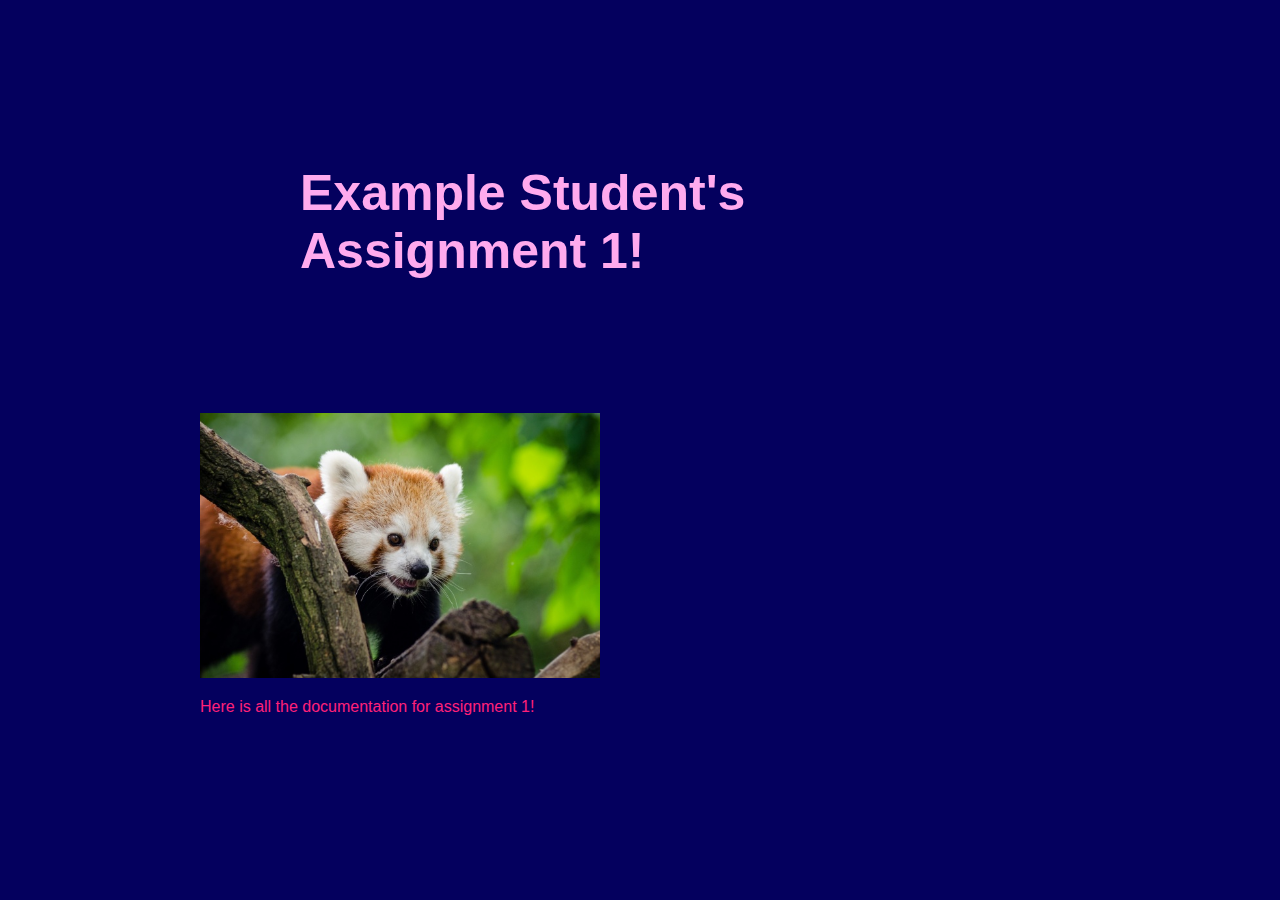
==== assignment1.html @ 37c77a6a "Uploading website" ====
<!DOCTYPE html> 
<html> 
    <head> 
        <meta charset="utf-8"> 
        <meta name="viewport" content="width=device-width, maximum-scale=1.0" />

        <title>Example Student's HCDE 439 Physical Computing Page!</title> 

        <link href="style.css" media="screen" rel="stylesheet" type="text/css" />

    </head> 
    <body> 

        <div class="header">
            <h1>Example Student's Assignment 1!</h1>
            <p>
            <img src="red-panda.jpg" width=400></a>
            </p>
            <p>
            Here is all the documentation for assignment 1!
            </p>
        </div>
        
    </body>
</html>
---- style.css ----
html, body {
  padding: 0 0 0 0;
  margin: 0;
  font-family: 'helvetica', 'arial', 'sans';
}

body {
  background-color: #04005E;
  /* color: #ff2079; */
  color: #FFAAEE;
}

.mainphoto {
  width: 50%;
  height: auto;
  float: left;
}

.headline {
  color: #FFAAEE;
  float: right;
  text-align: center;
  padding: 100px;
  font-family: Tahoma, sans-serif;
}

h1 {
  color: #FFAAEE;
  padding: 100px;
  font-family: Tahoma, sans-serif;
}

.subhead {
  font-family: Tahoma, sans-serif;
  font-style: italic;
  font-weight: 200;
  color: #ffffff;
  float: right;
  text-align: center;
  padding: 100px;
}

.centered {
  position: absolute;
  top: 50%;
  left: 50%;
  transform: translate(-50%, -50%);
  color: #440bd4;
  font-family: Tahoma, sans-serif;
  font-size: x-large;
  font-weight: 300;
}

.popup2 {
  /* background-image: url('popup.jpg');
  background-size: 40% auto; */
  margin-left: auto;
  margin-right: auto;
  width: 100%;
  height: auto;
  clear:both;
  position: relative;
  text-align: center;
}

.thepop {
  width: 1060;
  height: 768;
}

div.popup {
  width: 1060;
  height: 768;
  background-image: url('popup.jpg');
  background-repeat: no-repeat;
  /* background-attachment: fixed; */
  /* background-size: cover; */
  background-size:100% auto;
/* 2120 × 1536 */
}

.topdiv {
  background-image: url('kierra1.png');
  background-repeat: no-repeat;
  /* background-attachment: fixed; */
  /* background-size: cover; */
  background-size:100% auto;
}

.spacing {
  width: 100%;
  margin: auto;
}

td {
  width: 50%;
  /* padding: 20 20 20 20; */

}

td.not {
  height: 100%;
}

td.special {
  width: 100%;
}

h1.title {
  color: #E92efb;
  margin-top: 10px;
}

.bottomdiv {
  background-image: url('kierra2.png');
}

h1,h2,h3,h4 {
  font-family: Tahoma, sans-serif;
  color: #FFAAEE;
  }


a {
  color: #ff2079;
  color: #440bd4;
}

.header {
  /* background: #fff; */
  color: #ff2079;
  height: auto;
  padding: 30px 200px 30px;
}

.header h1 {
  font-size: 50px;
  
  }

.assignment {
  font-size: 12px;
  line-height: 24px;
  font-family: 'helvetica', 'arial', 'sans';
  padding: 20px 20px 20px 30px;
  width: 250px;
  height: 350px;
  overflow: hidden;
  float: left;
}

.assignments {
  color: #ffffff;

}

.assignment:hover { overflow:auto }

.assignment a {
    color: #F06;
    text-decoration: none;
}

.assignment a:hover {
  background: #F06;
  color: #F06;
  text-decoration: none;
}

.footer {
    width: 1100px;
    float: left;
    padding: 300px 0px 30px 30px;
}

.widebody {
    width: 800px;
    padding: 0px 30px 30px 30px;
}

/* .widebody a {
} */

.widebody a:hover {
  background: #F06;
  /* color: #FFF; */
  text-decoration: none;
}
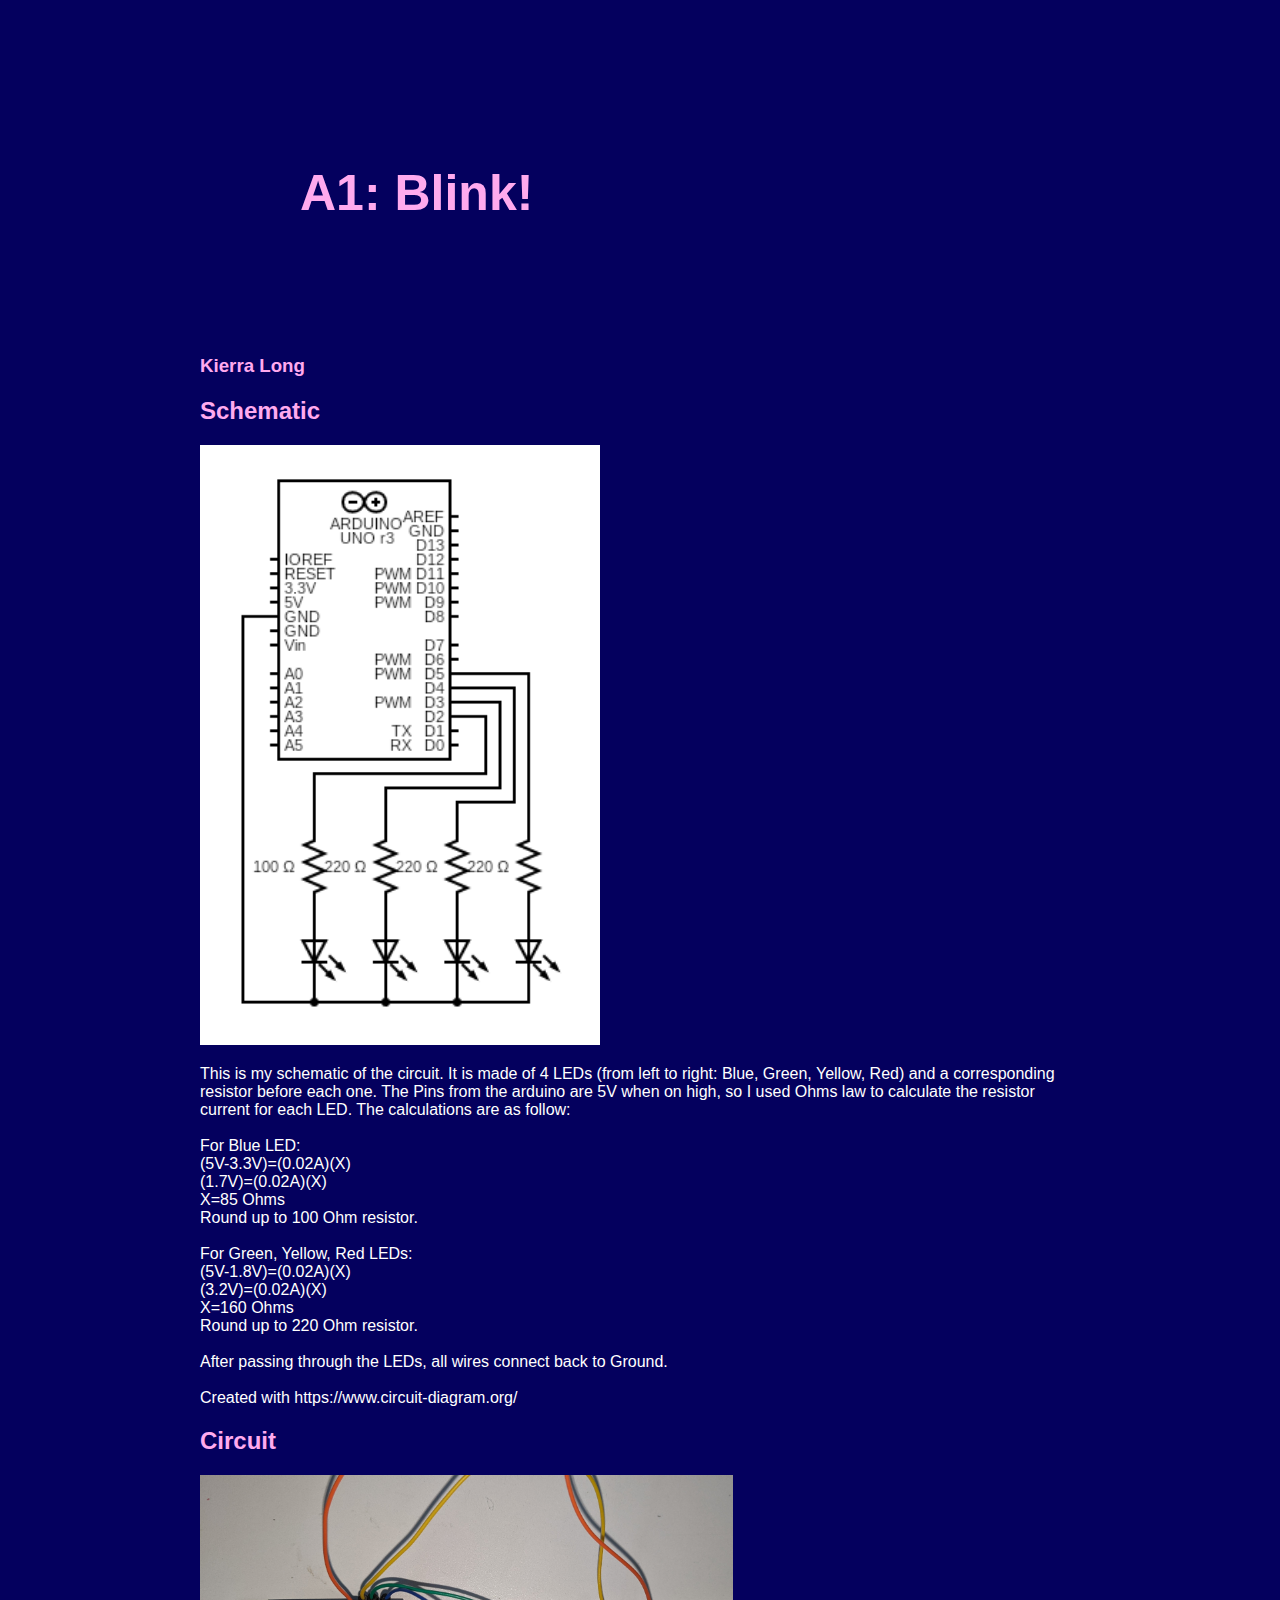
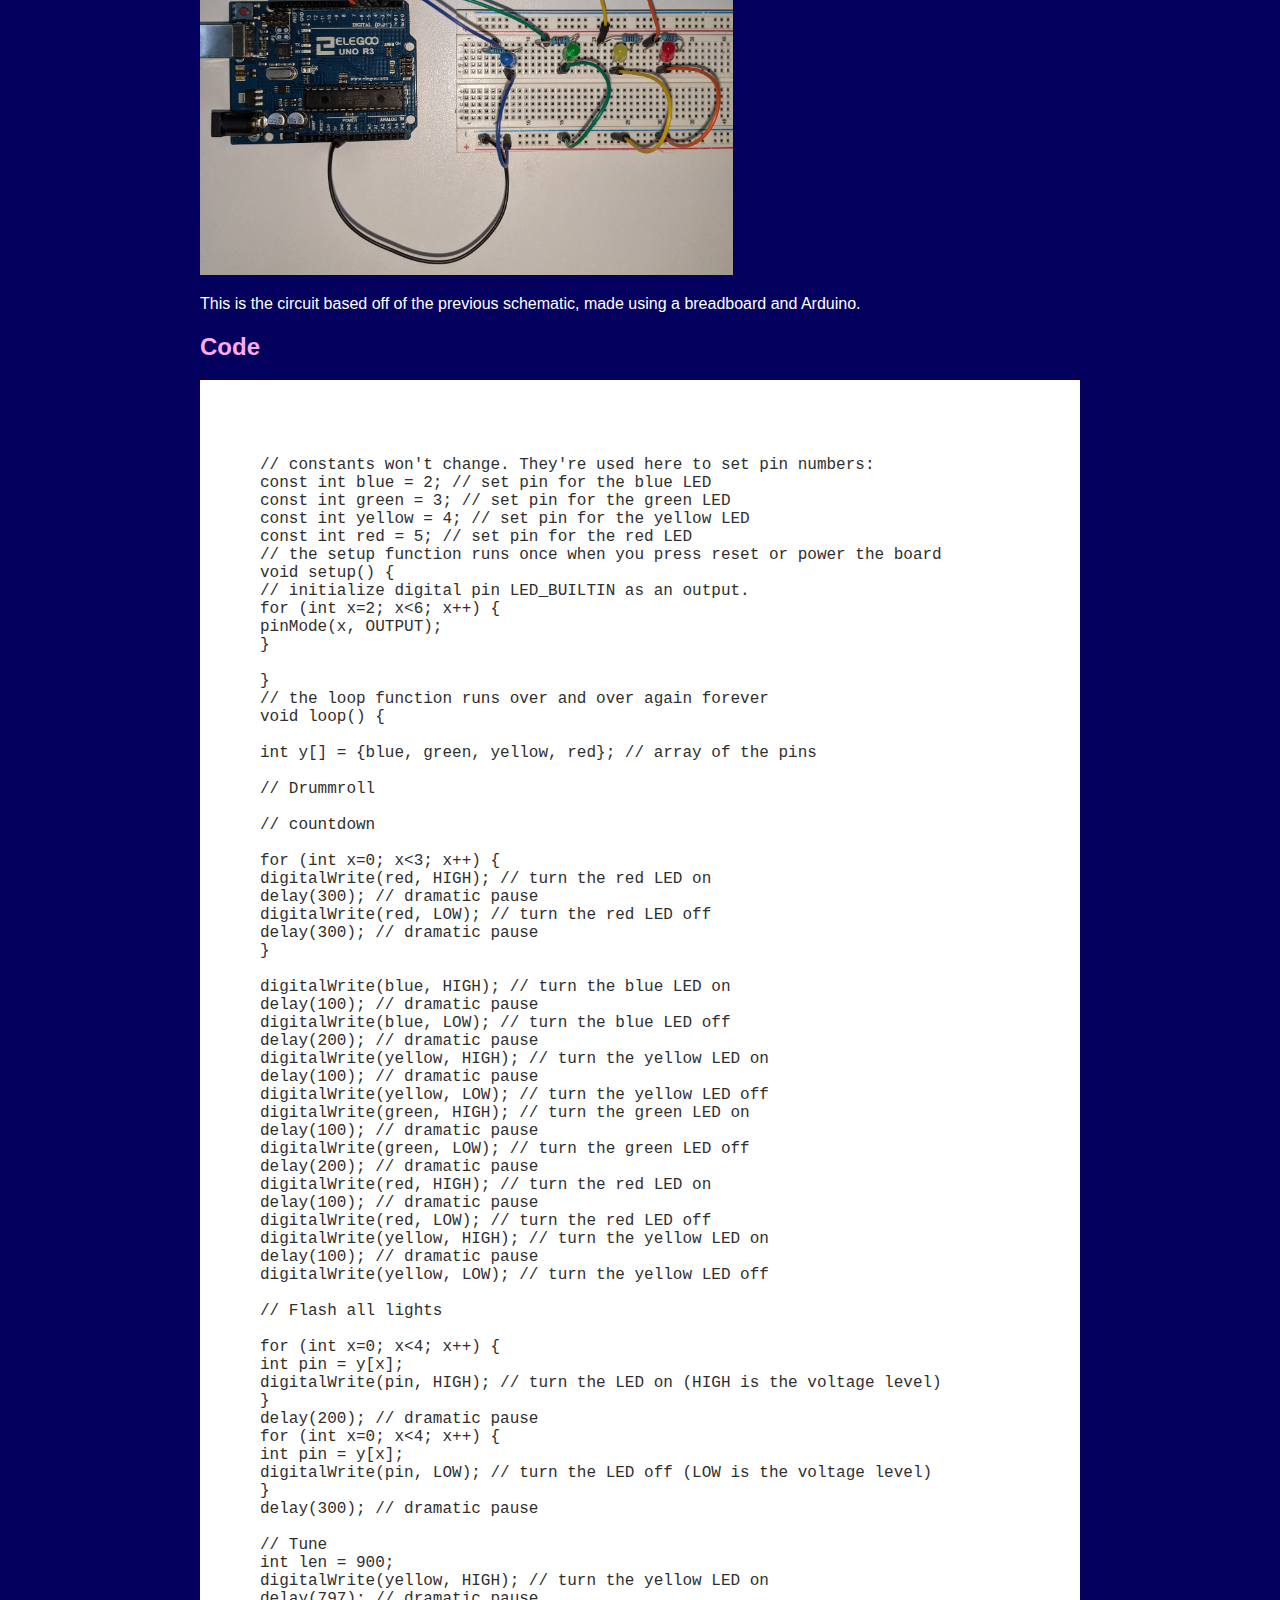
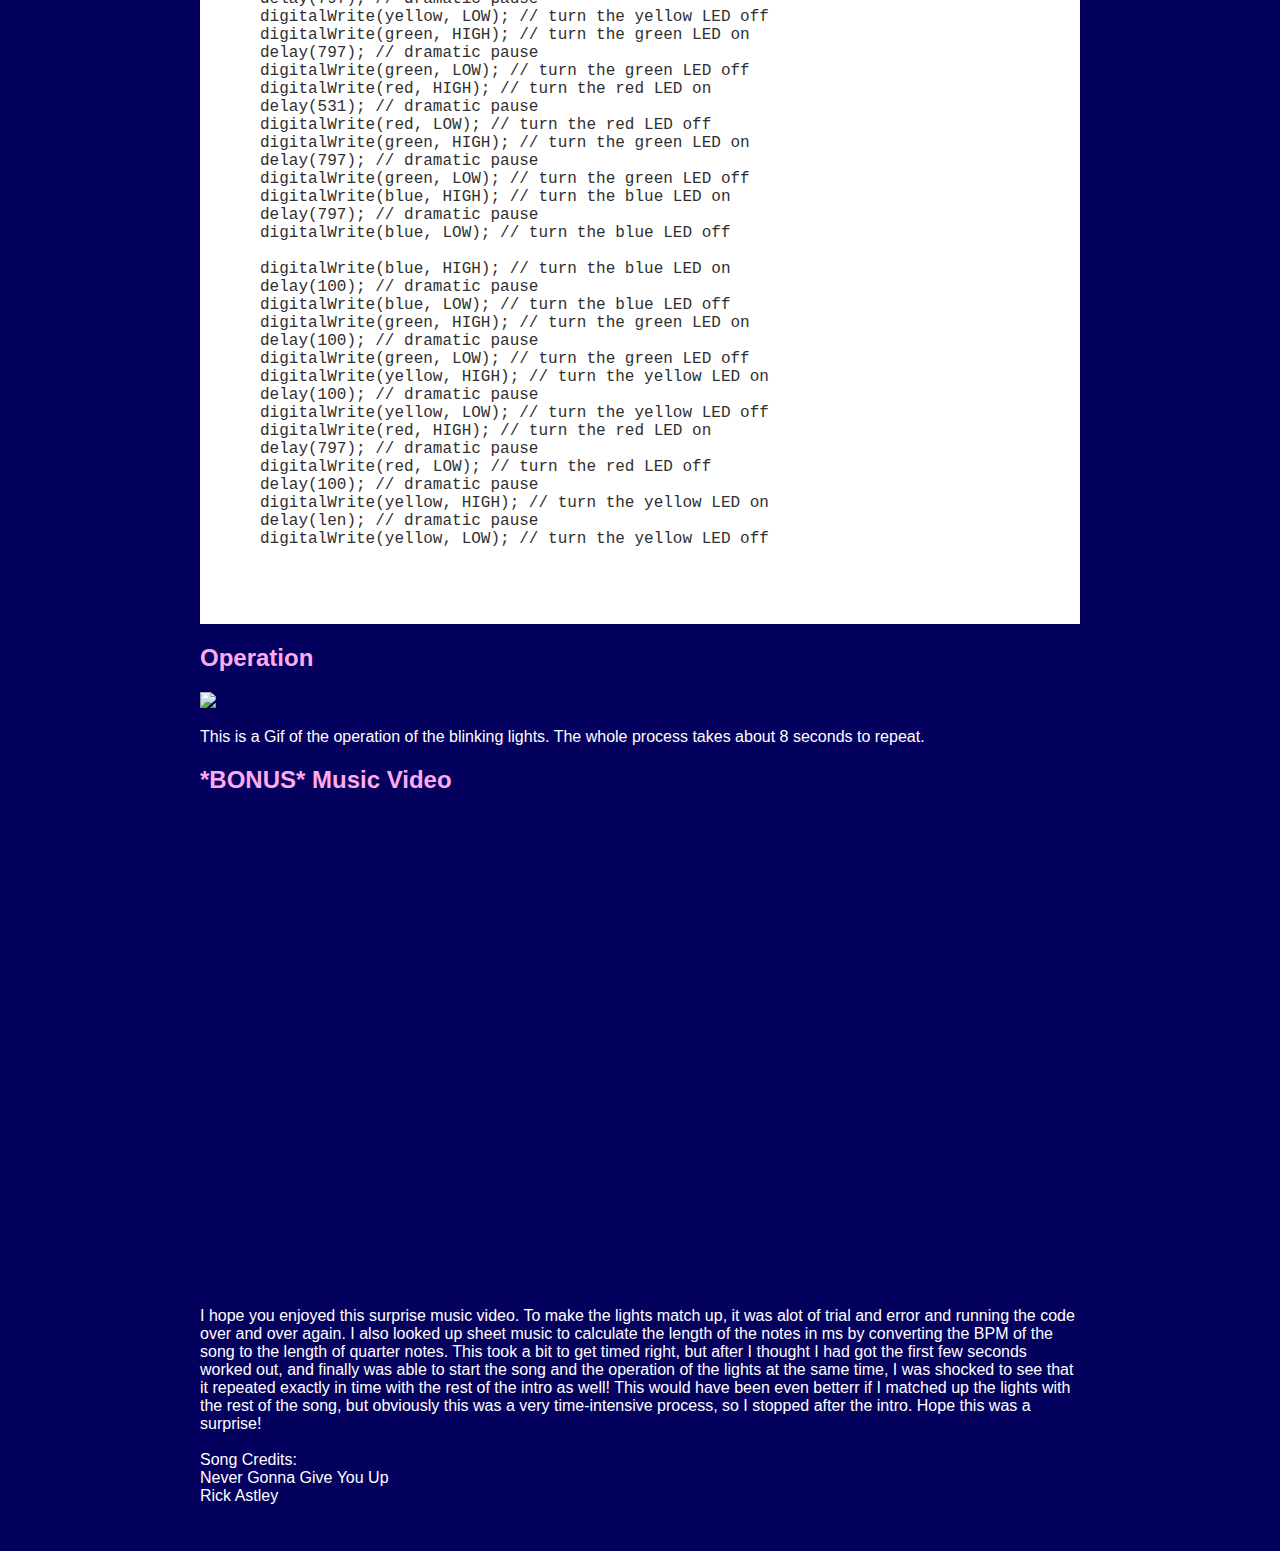
==== commit 7fa8ba3a: "After Assignment 1" ====
--- a/assignment1.html
+++ b/assignment1.html
@@ -12,13 +12,143 @@
     <body> 
 
         <div class="header">
-            <h1>Example Student's Assignment 1!</h1>
-            <p>
-            <img src="red-panda.jpg" width=400></a>
+            <h1>A1: Blink!</h1>
+
+            <h3>Kierra Long</h3>
+            <h2 class="assigns">Schematic</h2>
+                
+                <img src="A1-S.png" width=400>
+                <p class="white">This is my schematic of the circuit. It is made of 4 LEDs (from left to right: Blue, Green, Yellow, Red)
+                    and a corresponding resistor before each one. The Pins from the arduino are 5V when on high, so I used Ohms law to calculate
+                    the resistor current for each LED. The calculations are as follow: <br><br>
+                    For Blue LED: <br>(5V-3.3V)=(0.02A)(X)<br>(1.7V)=(0.02A)(X)<br>X=85 Ohms  <br>Round up to 100 Ohm resistor.<br><br>
+                    For Green, Yellow, Red LEDs: <br>(5V-1.8V)=(0.02A)(X)<br>(3.2V)=(0.02A)(X)<br>X=160 Ohms  <br>Round up to 220 Ohm resistor.<br><br>
+                    After passing through the LEDs, all wires connect back to Ground. <br><br>
+                    Created with https://www.circuit-diagram.org/
+                </p>
+
+            <h2 class="assigns">Circuit</h2>
+                <img src="A1-C.jpg" height=400>
+                <p class="white">This is the circuit based off of the previous schematic, made using a breadboard and Arduino.</p>
+            <h2 class="assigns">Code</h2>
+                <div class="code">
+                    <p class="code">// constants won't change. They're used here to set pin numbers: <br>
+                        const int blue = 2;     // set pin for the blue LED<br>
+                        const int green = 3;     // set pin for the green LED<br>
+                        const int yellow = 4;     // set pin for the yellow LED <br>
+                        const int red = 5;     // set pin for the red LED
+                        <br>
+                        // the setup function runs once when you press reset or power the board<br>
+                        void setup() {<br>
+                          // initialize digital pin LED_BUILTIN as an output.<br>
+                          for (int x=2; x<6; x++) {<br>
+                            pinMode(x, OUTPUT);<br>
+                          }<br>
+                          <br>
+                        }<br>
+                        
+                        // the loop function runs over and over again forever<br>
+                        void loop() {<br>
+                            <br>
+                          int y[] = {blue, green, yellow, red}; // array of the pins<br>
+                          <br>
+                        // Drummroll<br>
+                        <br>
+                          // countdown<br>
+                          <br>
+                          for (int x=0; x<3; x++) {<br>
+                          digitalWrite(red, HIGH);   // turn the red LED on<br>
+                          delay(300); // dramatic pause<br>
+                          digitalWrite(red, LOW);    // turn the red LED off<br>
+                          delay(300); // dramatic pause<br>
+                          }<br>
+                        
+                          <br>
+                          digitalWrite(blue, HIGH);   // turn the blue LED on<br>
+                          delay(100); // dramatic pause<br>
+                          digitalWrite(blue, LOW);    // turn the blue LED off<br>
+                          delay(200); // dramatic pause<br>
+                          digitalWrite(yellow, HIGH);   // turn the yellow LED on<br>
+                          delay(100); // dramatic pause<br>
+                          digitalWrite(yellow, LOW);    // turn the yellow LED off<br>
+                          digitalWrite(green, HIGH);   // turn the green LED on<br>
+                          delay(100); // dramatic pause<br>
+                          digitalWrite(green, LOW);    // turn the green LED off<br>
+                          delay(200); // dramatic pause<br>
+                          digitalWrite(red, HIGH);   // turn the red LED on<br>
+                          delay(100); // dramatic pause<br>
+                          digitalWrite(red, LOW);    // turn the red LED off<br>
+                          digitalWrite(yellow, HIGH);   // turn the yellow LED on<br>
+                          delay(100); // dramatic pause<br>
+                          digitalWrite(yellow, LOW);    // turn the yellow LED off<br>
+                          
+                          <br>
+                        // Flash all lights<br>
+                        <br>
+                          for (int x=0; x<4; x++) {<br>
+                            int pin = y[x];<br>
+                            digitalWrite(pin, HIGH);   // turn the LED on (HIGH is the voltage level) <br>
+                          }<br>
+                          delay(200); // dramatic pause<br>
+                          for (int x=0; x<4; x++) {<br>
+                            int pin = y[x];<br>
+                            digitalWrite(pin, LOW);   // turn the LED off (LOW is the voltage level) <br>
+                          }<br>
+                          delay(300); // dramatic pause<br>
+                          <br>
+                        // Tune<br>
+                          int len = 900;<br>
+                          digitalWrite(yellow, HIGH);   // turn the yellow LED on<br>
+                          delay(797); // dramatic pause<br>
+                          digitalWrite(yellow, LOW);    // turn the yellow LED off<br>
+                          digitalWrite(green, HIGH);   // turn the green LED on<br>
+                          delay(797); // dramatic pause<br>
+                          digitalWrite(green, LOW);    // turn the green LED off<br>
+                          digitalWrite(red, HIGH);   // turn the red LED on<br>
+                          delay(531); // dramatic pause<br>
+                          digitalWrite(red, LOW);    // turn the red LED off<br>
+                          digitalWrite(green, HIGH);   // turn the green LED on<br>
+                          delay(797); // dramatic pause<br>
+                          digitalWrite(green, LOW);    // turn the green LED off<br>
+                          digitalWrite(blue, HIGH);   // turn the blue LED on<br>
+                          delay(797); // dramatic pause<br>
+                          digitalWrite(blue, LOW);    // turn the blue LED off<br>
+                          <br>
+                          
+                          digitalWrite(blue, HIGH);   // turn the blue LED on<br>
+                          delay(100); // dramatic pause<br>
+                          digitalWrite(blue, LOW);    // turn the blue LED off<br>
+                          digitalWrite(green, HIGH);   // turn the green LED on<br>
+                          delay(100); // dramatic pause<br>
+                          digitalWrite(green, LOW);    // turn the green LED off<br>
+                          digitalWrite(yellow, HIGH);   // turn the yellow LED on<br>
+                          delay(100); // dramatic pause<br>
+                          digitalWrite(yellow, LOW);    // turn the yellow LED off<br>
+                          digitalWrite(red, HIGH);   // turn the red LED on<br>
+                          delay(797); // dramatic pause<br>
+                          digitalWrite(red, LOW);    // turn the red LED off<br>
+                          delay(100); // dramatic pause<br>
+                          
+                          digitalWrite(yellow, HIGH);   // turn the yellow LED on<br>
+                          delay(len); // dramatic pause<br>
+                          digitalWrite(yellow, LOW);    // turn the yellow LED off<br>
+                        
+                          </p>
+                </div>
+            <h2 class="assigns">Operation</h2>
+            <img src="A1.gif" height="400">
+            <p class="white">This is a Gif of the operation of the blinking lights. The whole process takes about 8 seconds to repeat.</p>
+            <h2 class="assigns">*BONUS* Music Video</h2>
+            <iframe width="840" height="473" src="https://www.youtube.com/embed/KVBc44lsPWk" title="YouTube video player" frameborder="0" allow="accelerometer; autoplay; clipboard-write; encrypted-media; gyroscope; picture-in-picture" allowfullscreen></iframe>
+            <!-- https://youtu.be/KVBc44lsPWk -->
+            <p class="white">I hope you enjoyed this surprise music video. To make the lights match up, it was alot of trial and error and running the code 
+                over and over again. I also looked up sheet music to calculate the length of the notes in ms by converting the BPM of the song to the length of 
+                quarter notes. This took a bit to get timed right, but after I thought I had got the first few seconds worked out, and finally was able to start the song and the operation of the lights at the same time,
+                I was shocked to see that it repeated exactly in time with the rest of the intro as well! This would have been even betterr if I matched up the lights
+                with the rest of the song, but obviously this was a very time-intensive process, so I stopped after the intro. Hope this was a surprise!
+                <br><br>Song Credits: <br>Never Gonna Give You Up<br>Rick Astley
             </p>
-            <p>
-            Here is all the documentation for assignment 1!
-            </p>
+            
         </div>
         
     </body>
--- a/style.css
+++ b/style.css
@@ -188,3 +188,14 @@
   text-decoration: none;
 }
 
+.code {
+  background: rgb(255, 255, 255);
+  color: rgb(47, 47, 47);
+  font-family: 'Courier New', monospace;
+  padding: 30px;
+}
+
+.white {
+  color: #ffffff;
+}
+
